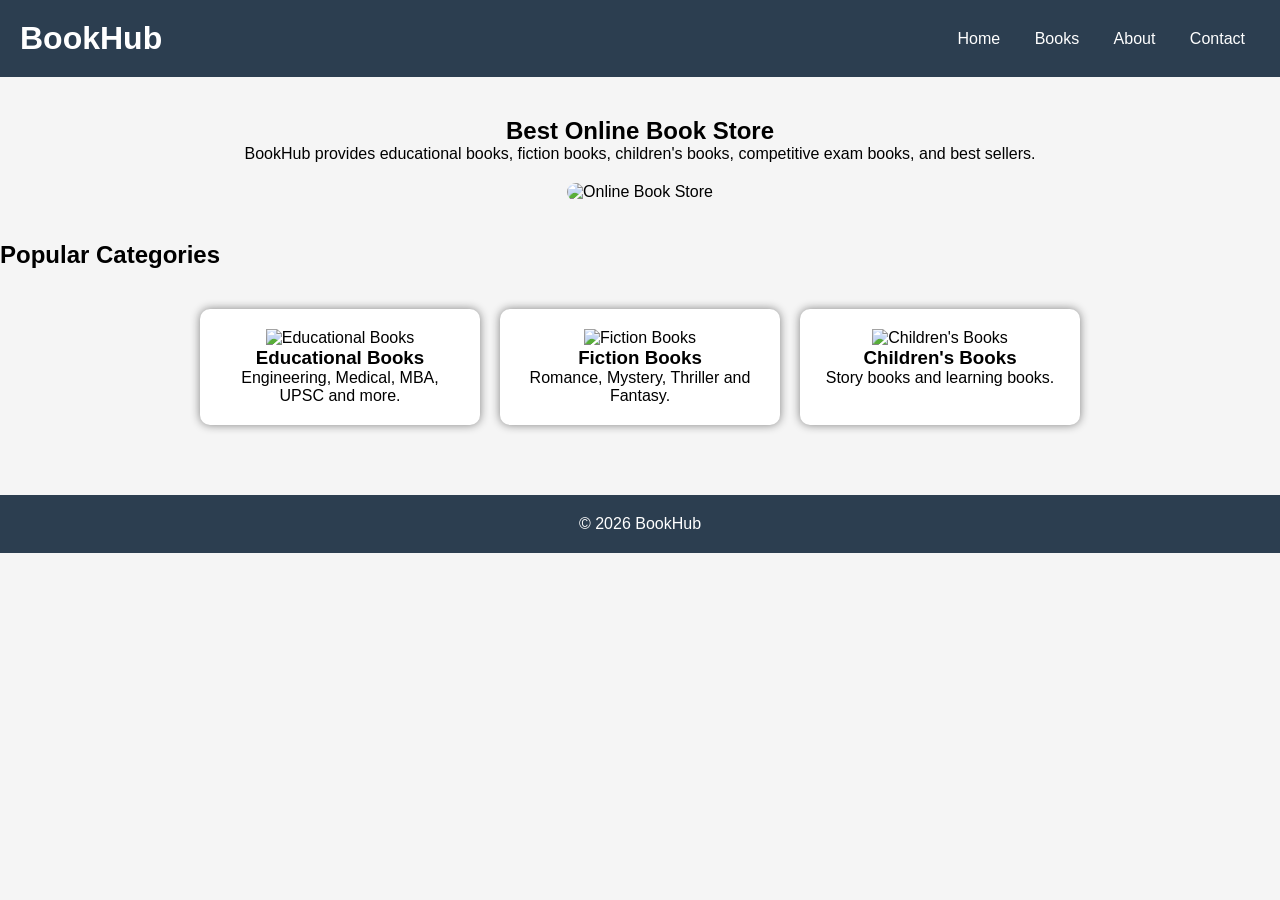
==== index.html @ bea57c65 "Add files via upload" ====
<!DOCTYPE html>
<html lang="en">
<head>
    <meta charset="UTF-8">
    <meta name="viewport" content="width=device-width, initial-scale=1.0">

    <!-- SEO -->
    <title>Best Online Book Store | BookHub</title>

    <meta name="description"
          content="Buy books online from BookHub. Explore educational books, fiction books, children's books and best-selling books at affordable prices.">

    <meta name="keywords"
          content="Online Book Store, Buy Books Online, Educational Books, Fiction Books">

    <link rel="stylesheet" href="style.css">
</head>

<body>

<header>

<h1>BookHub</h1>

<nav>

<a href="index.html">Home</a>

<a href="books.html">Books</a>

<a href="about.html">About</a>

<a href="contact.html">Contact</a>

</nav>

</header>

<section class="hero">

<h2>Best Online Book Store</h2>

<p>

BookHub provides educational books,
fiction books,
children's books,
competitive exam books,
and best sellers.

</p>

<img src="images/hero-books.jpg"
alt="Online Book Store">

</section>

<section>

<h2>Popular Categories</h2>

<div class="cards">

<div class="card">

<img src="images/educational.jpg"
alt="Educational Books">

<h3>Educational Books</h3>

<p>Engineering, Medical, MBA, UPSC and more.</p>

</div>

<div class="card">

<img src="images/fiction.jpg"
alt="Fiction Books">

<h3>Fiction Books</h3>

<p>Romance, Mystery, Thriller and Fantasy.</p>

</div>

<div class="card">

<img src="images/children.jpg"
alt="Children's Books">

<h3>Children's Books</h3>

<p>Story books and learning books.</p>

</div>

</div>

</section>

<footer>

<p>© 2026 BookHub</p>

</footer>

</body>
</html>
---- style.css ----
*{
margin:0;
padding:0;
box-sizing:border-box;
font-family:Arial;
}

body{
background:#f5f5f5;
}

header{
background:#2c3e50;
color:white;
padding:20px;
display:flex;
justify-content:space-between;
align-items:center;
}

nav a{
color:white;
text-decoration:none;
margin:15px;
}

.hero{
padding:40px;
text-align:center;
}

.hero img{
width:70%;
border-radius:10px;
margin-top:20px;
}

.cards{
display:flex;
justify-content:center;
gap:20px;
padding:40px;
}

.card{
background:white;
padding:20px;
width:280px;
border-radius:10px;
box-shadow:0 0 10px gray;
text-align:center;
}

.card img{
width:100%;
height:180px;
object-fit:cover;
}

form{
display:flex;
flex-direction:column;
width:400px;
margin:40px auto;
}

input,
textarea{
padding:12px;
margin:10px;
}

button{
padding:12px;
background:#2c3e50;
color:white;
border:none;
cursor:pointer;
}

footer{
text-align:center;
padding:20px;
background:#2c3e50;
color:white;
margin-top:30px;
}
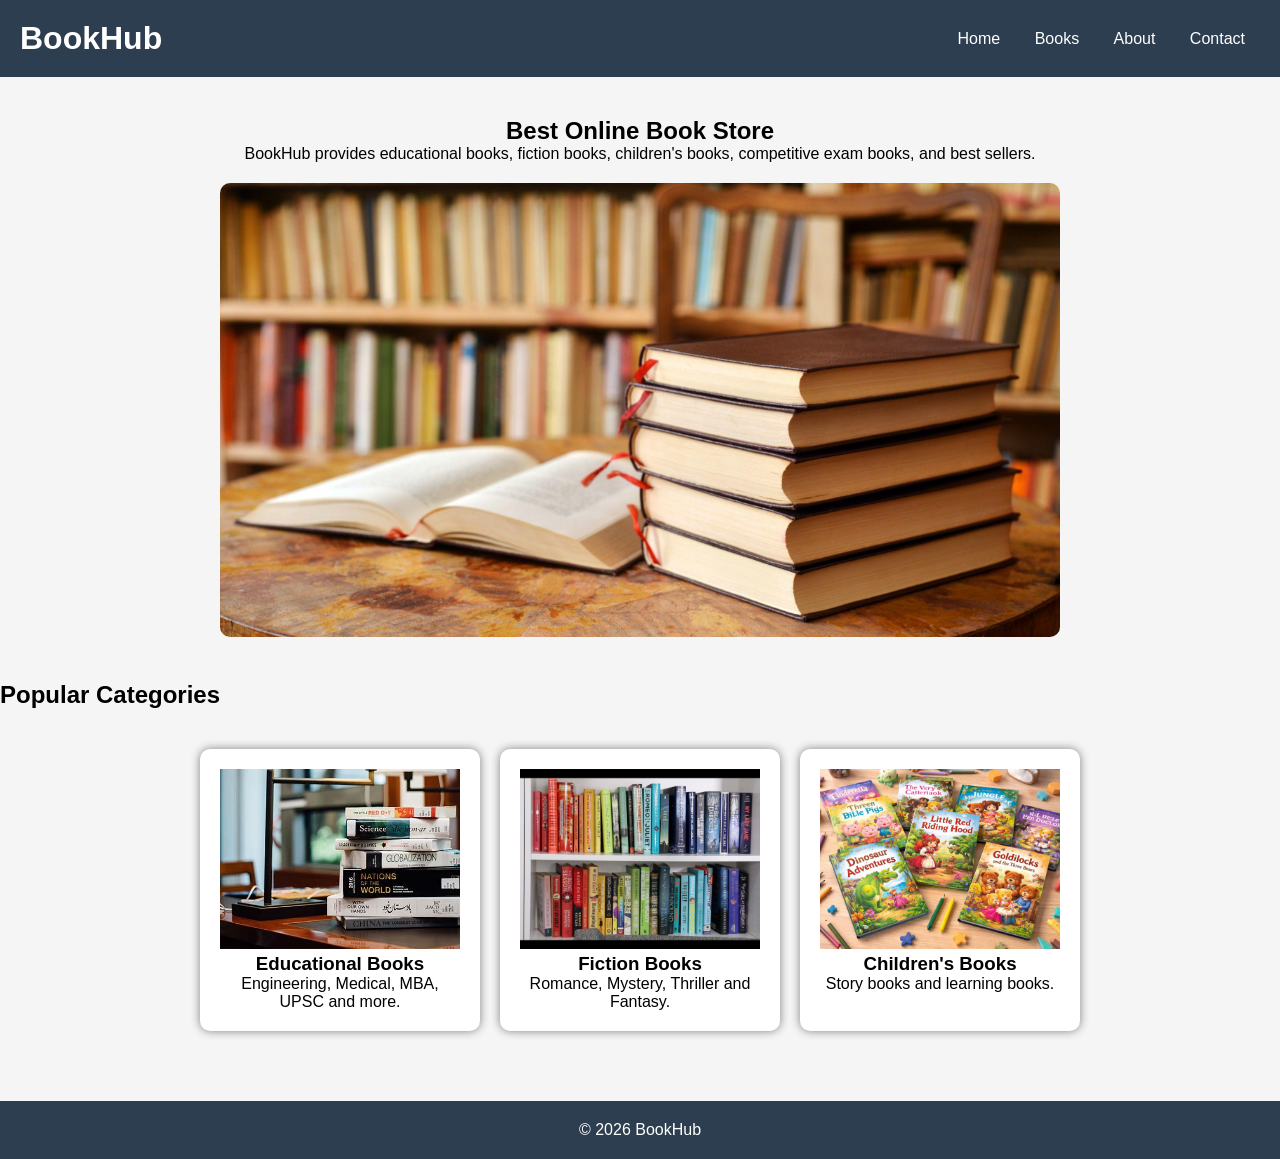
==== commit 332309f0: "Fix HTML structure and formatting" ====
--- a/index.html
+++ b/index.html
@@ -50,7 +50,7 @@
 
 </p>
 
-<img src="images/hero-books.jpg"
+<img src="hero-books.jpg"
 alt="Online Book Store">
 
 </section>
@@ -63,7 +63,7 @@
 
 <div class="card">
 
-<img src="images/educational.jpg"
+<img src="educational.jpg"
 alt="Educational Books">
 
 <h3>Educational Books</h3>
@@ -74,7 +74,7 @@
 
 <div class="card">
 
-<img src="images/fiction.jpg"
+<img src="fiction.jpg"
 alt="Fiction Books">
 
 <h3>Fiction Books</h3>
@@ -85,7 +85,7 @@
 
 <div class="card">
 
-<img src="images/children.jpg"
+<img src="children.jpg"
 alt="Children's Books">
 
 <h3>Children's Books</h3>
@@ -105,4 +105,4 @@
 </footer>
 
 </body>
-</html>+</html>
